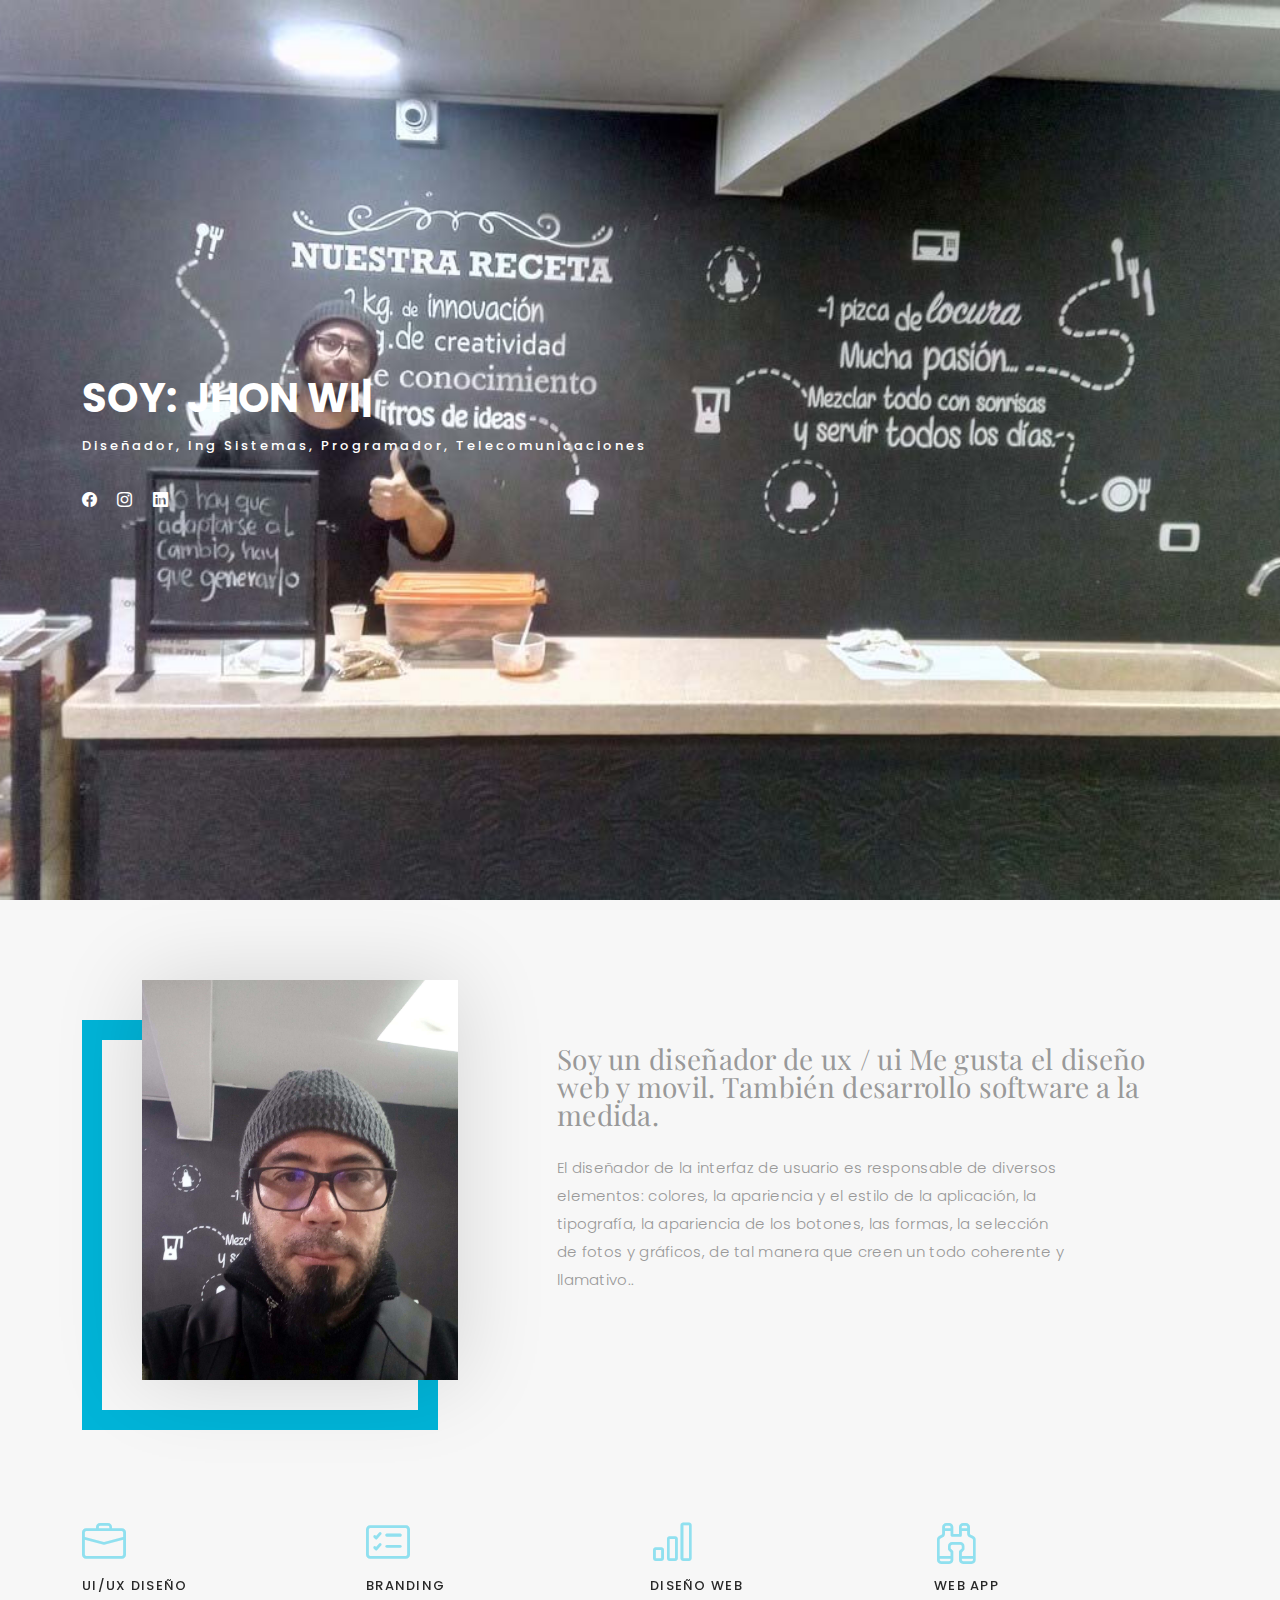
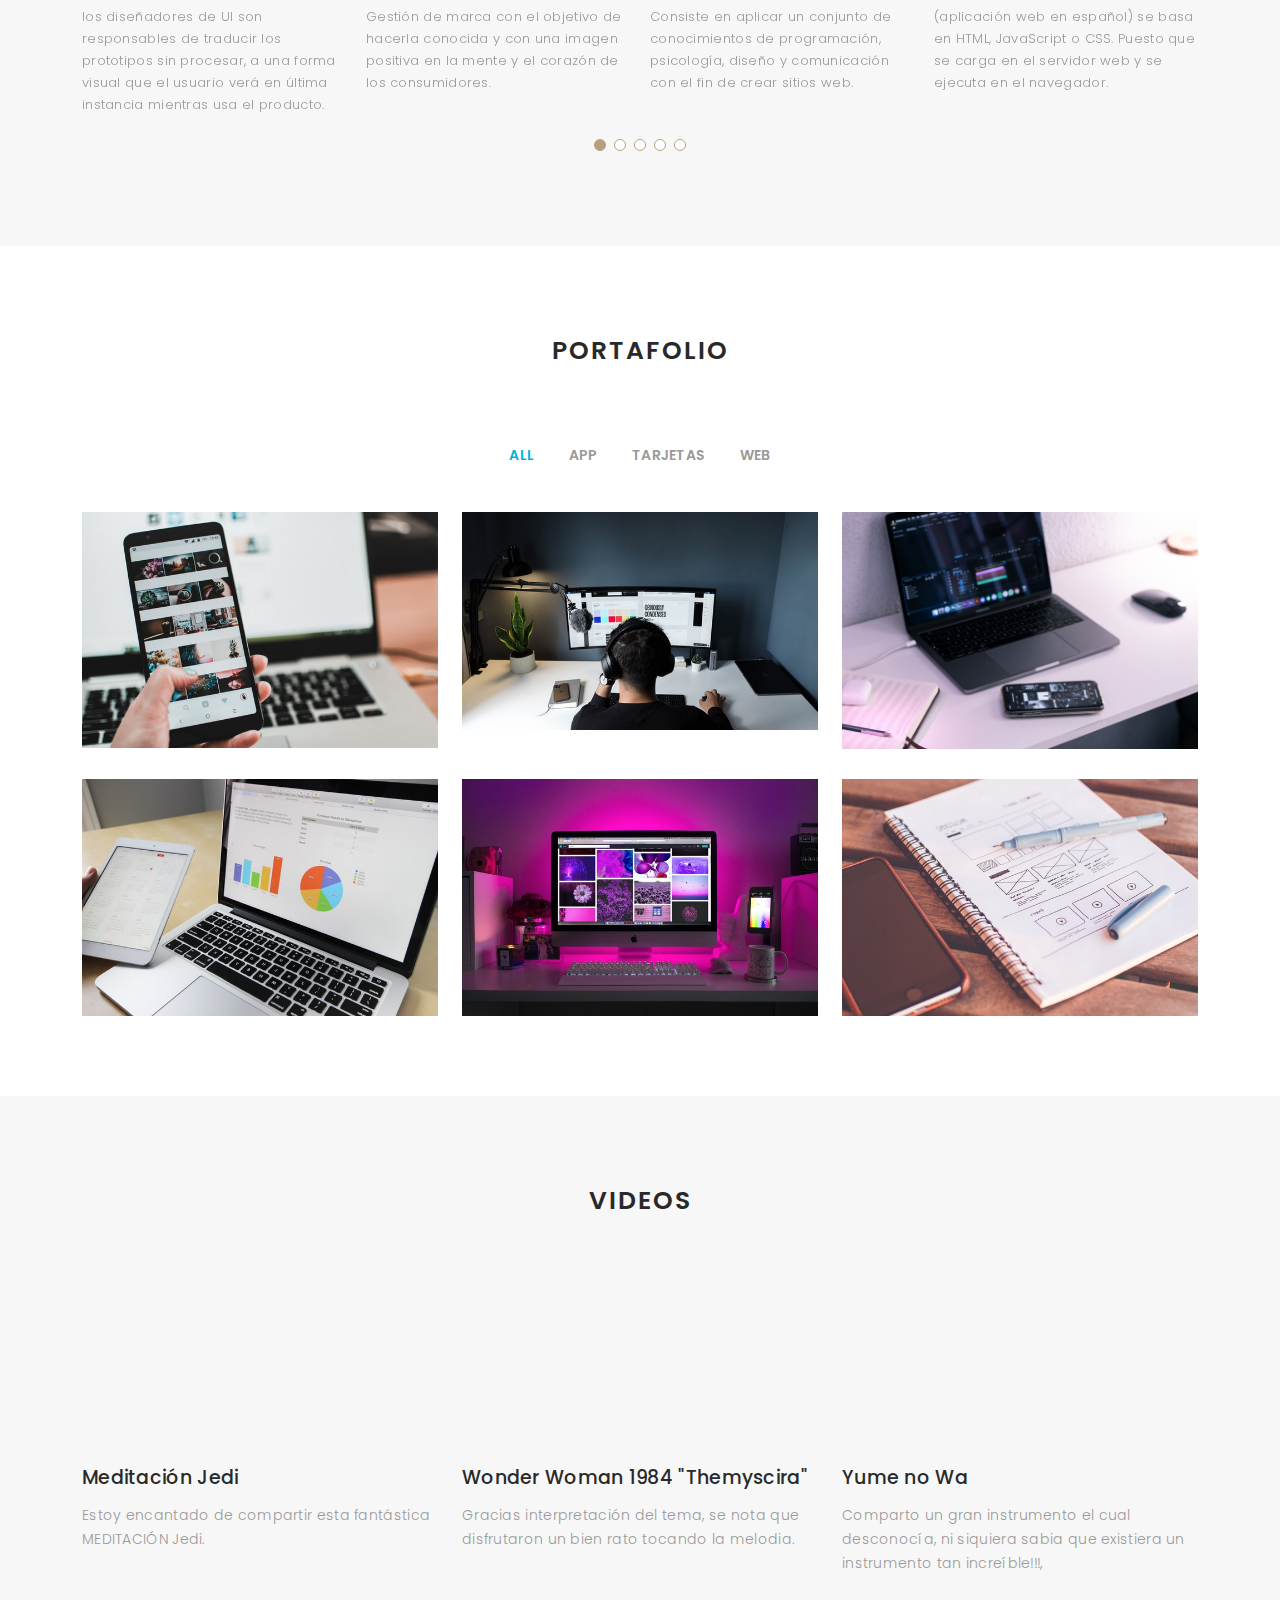
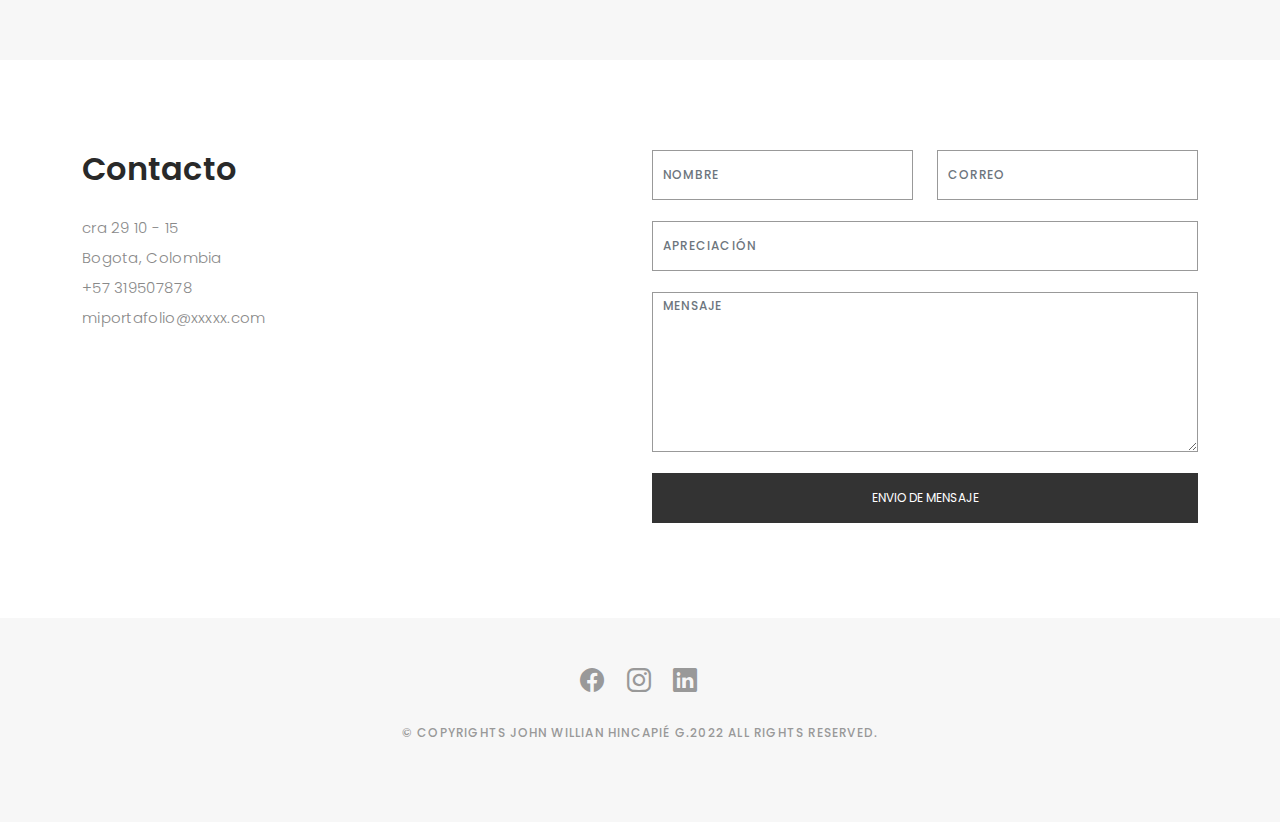
==== index.html @ 00762b1f "adjuntando entrega del dia de hoy" ====
<!DOCTYPE html>
<html lang="en">

<head>
  <meta charset="utf-8">
  <meta content="width=device-width, initial-scale=1.0" name="viewport">

  <title>Folio Jhon W. Hincapié</title>
  <meta content="" name="description">
  <meta content="" name="keywords">

  <!-- Favicons -->
  <link href="assets/img/favicon.png" rel="icon">
  <link href="assets/img/apple-touch-icon.png" rel="apple-touch-icon">

  <!-- Google Fonts -->
  <link href="https://fonts.googleapis.com/css?family=Poppins:300,300i,400,400i,500,500i,600,600i,700,700i|Playfair+Display:400,400i,500,500i,600,600i,700,700i,900,900i" rel="stylesheet">

  <!-- Vendor CSS Files -->
  <link href="assets/vendor/bootstrap/css/bootstrap.min.css" rel="stylesheet">
  <link href="assets/vendor/bootstrap-icons/bootstrap-icons.css" rel="stylesheet">
  <link href="assets/vendor/boxicons/css/boxicons.min.css" rel="stylesheet">
  <link href="assets/vendor/glightbox/css/glightbox.min.css" rel="stylesheet">
  <link href="assets/vendor/swiper/swiper-bundle.min.css" rel="stylesheet">

  <!-- Template Main CSS File -->
  <link href="assets/css/style.css" rel="stylesheet">

  
</head>

<body>

  <!-- ======= Header ======= -->
  <header id="header" class="fixed-top ">
    <div class="container d-flex align-items-center justify-content-between">

      <a href="index.html" class="logo"><img src="assets/img/logo.png" alt=""></a>
     

      <nav id="navbar" class="navbar">
        <ul>
          <li><a class="nav-link scrollto active" href="#hero">Inicio</a></li>
          <li><a class="nav-link scrollto" href="#about">Información</a></li>
          <li><a class="nav-link  scrollto" href="#portfolio">Portafolio</a></li>
          <li><a class="nav-link  scrollto" href="#journal">Videos</a></li>
               
          
          <li><a class="nav-link scrollto" href="#contact">contacto</a></li>
        </ul>
        <i class="bi bi-list mobile-nav-toggle"></i>
      </nav><!-- .navbar -->

    </div>
  </header><!-- End Header -->

  <!-- ======= Hero Section ======= -->
  <div id="hero" class="home">

    <div class="container">
      <div class="hero-content">
        <h1>Soy: <span class="typed" data-typed-items="Jhon Willian Hincapié G,"></span></h1>
        <p>Diseñador, Ing Sistemas, Programador, Telecomunicaciones</p>

        <ul class="list-unstyled list-social">
          <li><a href="#"><i class="bi bi-facebook"></i></a></li>
          <li><a href="#"><i class="bi bi-instagram"></i></a></li>
          <li><a href="#"><i class="bi bi-linkedin"></i></a></li>
        </ul>
      </div>
    </div>
  </div><!-- End Hero -->

  <main id="main">

    <!-- ======= About Section ======= -->
    <div id="about" class="paddsection">
      <div class="container">
        <div class="row justify-content-between">

          <div class="col-lg-4 ">
            <div class="div-img-bg">
              <div class="about-img">
                <img src="assets/img/me.jpg" class="img-responsive" alt="me">
              </div>
            </div>
          </div>

          <div class="col-lg-7">
            <div class="about-descr">

              <p class="p-heading">Soy un diseñador de ux / ui Me gusta el diseño web y movil. También desarrollo software a la medida. </p>
              <p class="separator">El diseñador de la interfaz de usuario es responsable de diversos elementos: colores, la apariencia y el estilo de la aplicación, la tipografía, la apariencia de los botones, las formas, la selección de fotos y gráficos, de tal manera que creen un todo coherente y llamativo..</p>

            </div>

          </div>
        </div>
      </div>
    </div><!-- End About Section -->

    <!-- ======= Servicios Section ======= -->
    <div id="services">
      <div class="container">

        <div class="services-slider swiper" data-aos="fade-up" data-aos-delay="100">
          <div class="swiper-wrapper">

            <div class="swiper-slide">
              <div class="services-block">
                <i class="bi bi-briefcase"></i>
                <span>UI/UX Diseño</span>
                <p class="separator">los diseñadores de UI son responsables de traducir los prototipos sin procesar, a una forma visual que el usuario verá en última instancia mientras usa el producto. </p>
              </div>
            </div><!-- End testimonial item -->

            <div class="swiper-slide">
              <div class="services-block">
                <i class="bi bi-card-checklist"></i>
                <span>BRANDING</span>
                <p class="separator">Gestión de marca con el objetivo de hacerla conocida y con una imagen positiva en la mente y el corazón de los consumidores. </p>
              </div>
            </div><!-- End testimonial item -->

            <div class="swiper-slide">
              <div class="services-block">
                <i class="bi bi-bar-chart"></i>
                <span>Diseño Web</span>
                <p class="separator">Consiste en aplicar un conjunto de conocimientos de programación, psicología, diseño y comunicación con el fin de crear sitios web. </p>
              </div>
            </div><!-- End testimonial item -->

            <div class="swiper-slide">
              <div class="services-block">
                <i class="bi bi-binoculars"></i>
                <span>Web App</span>
                <p class="separator">(aplicación web en español) se basa en HTML, JavaScript o CSS. Puesto que se carga en el servidor web y se ejecuta en el navegador. </p>
              </div>
            </div><!-- End testimonial item -->

            <div class="swiper-slide">
              <div class="services-block">
                <i class="bi bi-brightness-high"></i>
                <span>Analytics</span>
                <p class="separator">Es la herramienta de monitoreo y análisis de sitios web y aplicaciones más utilizada en el mundo. </p>
              </div>
            </div><!-- End testimonial item -->

            
          </div>
          <div class="swiper-pagination"></div>
        </div>

      </div>

    </div><!-- End Services Section -->

    <!-- ======= Portafolio Sección ======= -->
    <div id="portfolio" class="paddsection">

      <div class="container">
        <div class="section-title text-center">
          <h2>Portafolio</h2>
        </div>
      </div>

      <div class="container">

        <div class="row">
          <div class="col-lg-12 d-flex justify-content-center">
            <ul id="portfolio-flters">
              <li data-filter="*" class="filter-active">All</li>
              <li data-filter=".filter-app">App</li>
              <li data-filter=".filter-card">Tarjetas</li>
              <li data-filter=".filter-web">Web</li>
            </ul>
          </div>
        </div>

        <div class="row portfolio-container">

          <div class="col-lg-4 col-md-6 portfolio-item filter-app">
            <img src="assets/img/portfolio/portfolio-1.jpg" class="img-fluid" alt="">
            <div class="portfolio-info">
              <h4>App 1</h4>
              <p>App</p>
              <a href="assets/img/portfolio/portfolio-1.jpg" data-gallery="portfolioGallery" class="portfolio-lightbox preview-link" title="App 1"><i class="bx bx-plus"></i></a>
              <a href="portfolio-details.html" class="details-link" title="More Details"><i class="bx bx-link"></i></a>
            </div>
          </div>

          <div class="col-lg-4 col-md-6 portfolio-item filter-web">
            <img src="assets/img/portfolio/portfolio-2.jpg" class="img-fluid" alt="">
            <div class="portfolio-info">
              <h4>Web 3</h4>
              <p>Web</p>
              <a href="assets/img/portfolio/portfolio-2.jpg" data-gallery="portfolioGallery" class="portfolio-lightbox preview-link" title="Web 3"><i class="bx bx-plus"></i></a>
              <a href="portfolio-details.html" class="details-link" title="More Details"><i class="bx bx-link"></i></a>
            </div>
          </div>

          <div class="col-lg-4 col-md-6 portfolio-item filter-app">
            <img src="assets/img/portfolio/portfolio-3.jpg" class="img-fluid" alt="">
            <div class="portfolio-info">
              <h4>App 2</h4>
              <p>App</p>
              <a href="assets/img/portfolio/portfolio-3.jpg" data-gallery="portfolioGallery" class="portfolio-lightbox preview-link" title="App 2"><i class="bx bx-plus"></i></a>
              <a href="portfolio-details.html" class="details-link" title="More Details"><i class="bx bx-link"></i></a>
            </div>
          </div>

          <div class="col-lg-4 col-md-6 portfolio-item filter-card">
            <img src="assets/img/portfolio/portfolio-4.jpg" class="img-fluid" alt="">
            <div class="portfolio-info">
              <h4>Tarjetas 2</h4>
              <p>Tarjetas</p>
              <a href="assets/img/portfolio/portfolio-4.jpg" data-gallery="portfolioGallery" class="portfolio-lightbox preview-link" title="Card 2"><i class="bx bx-plus"></i></a>
              <a href="portfolio-details.html" class="details-link" title="More Details"><i class="bx bx-link"></i></a>
            </div>
          </div>

          <div class="col-lg-4 col-md-6 portfolio-item filter-web">
            <img src="assets/img/portfolio/portfolio-5.jpg" class="img-fluid" alt="">
            <div class="portfolio-info">
              <h4>Web 2</h4>
              <p>Web</p>
              <a href="assets/img/portfolio/portfolio-5.jpg" data-gallery="portfolioGallery" class="portfolio-lightbox preview-link" title="Web 2"><i class="bx bx-plus"></i></a>
              <a href="portfolio-details.html" class="details-link" title="More Details"><i class="bx bx-link"></i></a>
            </div>
          </div>

          <div class="col-lg-4 col-md-6 portfolio-item filter-app">
            <img src="assets/img/portfolio/portfolio-6.jpg" class="img-fluid" alt="">
            <div class="portfolio-info">
              <h4>App 3</h4>
              <p>App</p>
              <a href="assets/img/portfolio/portfolio-6.jpg" data-gallery="portfolioGallery" class="portfolio-lightbox preview-link" title="App 3"><i class="bx bx-plus"></i></a>
              <a href="portfolio-details.html" class="details-link" title="More Details"><i class="bx bx-link"></i></a>
            </div>
          </div>

        </div>

      </div>

    </div><!-- End Portafolio Section -->

    <!-- ======= Video Sección ======= -->
    <div id="journal" class="text-left paddsection">

      <div class="container">
        <div class="section-title text-center">
          <h2>Videos</h2>
        </div>
      </div>

      
      <div class="container">
        <div class="journal-block">
          <div class="row">

            <div class="col-lg-4 col-md-6">
              <div class="journal-info">

                <iframe class="embed-responsive-item" src="https://www.youtube.com/embed/510opanP7fU" allowfullscreen></iframe>

               
                <div class="journal-txt">

                  <h4><a href="blog-single.html">Meditación Jedi</a></h4>
                  <p class="separator">Estoy encantado de compartir esta fantástica MEDITACIÓN Jedi. 
                  </p>

                </div>

              </div>
            </div>

            <div class="col-lg-4 col-md-6">
              <div class="journal-info">

                <iframe class="embed-responsive-item" src="https://www.youtube-nocookie.com/embed/YM2aaWYpszw" allowfullscreen></iframe>
                

                <div class="journal-txt">

                  <h4><a href="blog-single.html">Wonder Woman 1984 "Themyscira"</a></h4>
                  <p class="separator">Gracias interpretación del tema,  se nota que disfrutaron un bien rato tocando la melodia. 
                  </p>

                </div>

              </div>
            </div>

            <div class="col-lg-4 col-md-6">
              <div class="journal-info">

                <iframe class="embed-responsive-item" src="https://www.youtube-nocookie.com/embed/uqmjVHBj-vQ" allowfullscreen></iframe>

                <div class="journal-txt">

                  <h4><a href="blog-single.html">Yume no Wa</a></h4>
                  <p class="separator">Comparto un gran instrumento el cual desconocía, ni siquiera sabia que existiera un instrumento tan increíble!!!,
                  </p>

                </div>

              </div>
            </div>

          </div>
        </div>
      </div>

    </div><!-- End Videos Sección -->

    <!-- ======= Contacto Secciónn ======= -->
    <div id="contact" class="paddsection">
      <div class="container">
        <div class="contact-block1">
          <div class="row">

            <div class="col-lg-6">
              <div class="contact-contact">

                <h2 class="mb-30">Contacto</h2>

                <ul class="contact-details">
                  <li><span>cra 29 10 - 15</span></li>
                  <li><span>Bogota, Colombia</span></li>
                  <li><span>+57 319507878</span></li>
                  <li><span>miportafolio@xxxxx.com</span></li>
                </ul>

              </div>
            </div>

            <div class="col-lg-6">
              <form action="forms/contact.php" method="post" role="form" class="php-email-form">
                <div class="row gy-3">

                  <div class="col-lg-6">
                    <div class="form-group contact-block1">
                      <input type="text" name="name" class="form-control" id="name" placeholder="Nombre" required>
                    </div>
                  </div>

                  <div class="col-lg-6">
                    <div class="form-group">
                      <input type="email" class="form-control" name="email" id="email" placeholder="Correo" required>
                    </div>
                  </div>

                  <div class="col-lg-12">
                    <div class="form-group">
                      <input type="text" class="form-control" name="subject" id="subject" placeholder="Apreciación" required>
                    </div>
                  </div>

                  <div class="col-lg-12">
                    <div class="form-group">
                      <textarea class="form-control" name="message" placeholder="Mensaje" required></textarea>
                    </div>
                  </div>

                  <div class="col-lg-12">
                    <div class="loading">Cargando</div>
                    <div class="error-message"></div>
                    <div class="sent-message">Gracias por enviar su mensaje!</div>
                  </div>

                  <div class="mt-0">
                    <input type="submit" class="btn btn-defeault btn-send" value="Envio de mensaje">
                  </div>

                </div>
              </form>
            </div>
          </div>
        </div>
      </div>
    </div><!-- End Contacto Section -->

  </main><!-- End #main -->

  <!-- ======= Footer ======= -->
  <div id="footer" class="text-center">
    <div class="container">
      <div class="socials-media text-center">

        <ul class="list-unstyled">
          <li><a href="#"><i class="bi bi-facebook"></i></a></li>
          <li><a href="#"><i class="bi bi-instagram"></i></a></li>
          <li><a href="#"><i class="bi bi-linkedin"></i></a></li>
        </ul>

      </div>

      <p>&copy; Copyrights John Willian Hincapié G.2022 All rights reserved.</p>

      
        
      </div>

    </div>
  </div><!-- End Footer -->

  <a href="#" class="back-to-top d-flex align-items-center justify-content-center"><i class="bi bi-arrow-up-short"></i></a>

  <!-- Vendor JS Files -->
  <script src="assets/vendor/bootstrap/js/bootstrap.bundle.min.js"></script>
  <script src="assets/vendor/glightbox/js/glightbox.min.js"></script>
  <script src="assets/vendor/isotope-layout/isotope.pkgd.min.js"></script>
  <script src="assets/vendor/swiper/swiper-bundle.min.js"></script>
  <script src="assets/vendor/typed.js/typed.min.js"></script>
  <script src="assets/vendor/php-email-form/validate.js"></script>

  <!-- Template Main JS File -->
  <script src="assets/js/main.js"></script>

</body>

</html>
---- assets/css/style.css ----
/**
* Template Name: Folio - v4.7.0
* Template URL: https://bootstrapmade.com/folio-bootstrap-portfolio-template/
* Author: BootstrapMade.com
* License: https://bootstrapmade.com/license/
*/

/*--------------------------------------------------------------
# General
--------------------------------------------------------------*/
body {
  background: #ffffff;
  color: #898989;
  font-family: "Poppins", helvetica;
  font-size: 15px;
  font-weight: 300;
  line-height: 20px;
  letter-spacing: 0.02em;
  overflow-x: hidden;
  margin: 0 auto;
  padding: 0;
  box-sizing: border-box;
}

h1, h2, h3, h4, h5, h6 {
  margin: 0;
}

h2 {
  color: #292929;
  font-weight: 600;
}

h4 {
  color: #292929;
  font-size: 14px;
  font-weight: 600;
}

a {
  color: #292929;
  text-decoration: none !important;
  transition: all 0.5s ease-in-out 0s;
}

a:hover {
  transition: all 0.5s ease-in-out 0s;
}

p {
  margin: 25px 0;
  padding: 0;
  font-size: 15px;
  color: #999999;
  line-height: 28px;
}

::-moz-selection {
  background: #b8a07e;
  color: #fff;
}

::selection {
  background: #b8a07e;
  color: #fff;
}

.btn {
  background: #333;
  border: medium none;
  border-radius: 0;
  color: #fff;
  font-size: 12px;
  height: 50px;
  line-height: 50px;
  padding: 0 30px;
  text-transform: uppercase;
}

.btn:hover, .btn:focus {
  color: #fff;
}

.padDiv {
  padding: 30px 20px;
}

.section-title {
  margin-bottom: 70px;
}

.section-title h2 {
  font-size: 25px;
  letter-spacing: 2px;
  text-transform: uppercase;
}

.form-control {
  background-color: transparent;
  border: 1px solid #999;
  border-radius: 0;
  color: #999999;
  font-size: 12px;
  font-weight: 500;
  height: 50px;
  letter-spacing: 0.1em;
  padding-left: 10px;
  margin: 0 0 25px 0;
  line-height: 14px;
  text-transform: uppercase;
}

.form-control:focus {
  box-shadow: none;
  outline: 0 none;
}

.paddsection {
  padding-top: 90px;
  padding-bottom: 90px;
}

.paddsections {
  padding-top: 90px;
  padding-bottom: 90px !important;
}

.hvr-shutter-in-horizontal::before {
  background: #333;
}

.hvr-shutter-in-horizontal:hover {
  background: #b8a07e;
}

.mb-30 {
  margin-bottom: 30px;
}

.main-content {
  padding-top: 140px;
}

/*--------------------------------------------------------------
# Back to top button
--------------------------------------------------------------*/
.back-to-top {
  position: fixed;
  visibility: hidden;
  opacity: 0;
  right: 15px;
  bottom: 15px;
  z-index: 996;
  background: #b8a07e;
  width: 40px;
  height: 40px;
  border-radius: 4px;
  transition: all 0.4s;
}
.back-to-top i {
  font-size: 28px;
  color: #fff;
  line-height: 0;
}
.back-to-top:hover {
  background: #c6b398;
  color: #fff;
}
.back-to-top.active {
  visibility: visible;
  opacity: 1;
}

/*--------------------------------------------------------------
# Header
--------------------------------------------------------------*/
#header {
  transition: all 0.5s;
  z-index: 997;
  padding: 15px 0;
  background-color: #fff;
  top: -100%;
  box-shadow: 0px 2px 25px rgba(0, 0, 0, 0.08);
}
#header.header-scrolled, #header.header-inner-pages {
  top: 0;
}
#header .logo {
  font-size: 30px;
  margin: 0;
  padding: 0;
  line-height: 1;
  font-weight: 600;
  letter-spacing: 1px;
  font-family: "Playfair Display", sans-serif;
  font-style: italic;
}
#header .logo a {
  color: #898989;
}
#header .logo img {
  max-height: 40px;
}
@media (max-width: 992px) {
  #header {
    border: 0;
  }
}

/*--------------------------------------------------------------
# Navigation Menu
--------------------------------------------------------------*/
/**
* Desktop Navigation 
*/
.navbar {
  padding: 0;
}
.navbar ul {
  margin: 0;
  padding: 0;
  display: flex;
  list-style: none;
  align-items: center;
}
.navbar li {
  position: relative;
}
.navbar a, .navbar a:focus {
  display: flex;
  align-items: center;
  justify-content: space-between;
  padding: 10px 0 10px 30px;
  font-family: "Poppins", sans-serif;
  font-size: 18px;
  font-weight: 500;
  color: #00B4D8;/*#7e7d7d;*/
  white-space: nowrap;
  transition: 0.3s;
}
.navbar a i, .navbar a:focus i {
  font-size: 12px;
  line-height: 0;
  margin-left: 5px;
}
.navbar a:hover, .navbar .active, .navbar .active:focus, .navbar li:hover > a {
  color: #b8a07e;
}
.navbar .dropdown ul {
  display: block;
  position: absolute;
  left: 30px;
  top: calc(100% + 30px);
  margin: 0;
  padding: 10px 0;
  z-index: 99;
  opacity: 0;
  visibility: hidden;
  background: #fff;
  box-shadow: 0px 0px 30px rgba(127, 137, 161, 0.25);
  transition: 0.3s;
}
.navbar .dropdown ul li {
  min-width: 200px;
}
.navbar .dropdown ul a {
  padding: 10px 20px;
  font-weight: 400;
}
.navbar .dropdown ul a i {
  font-size: 12px;
}
.navbar .dropdown ul a:hover, .navbar .dropdown ul .active:hover, .navbar .dropdown ul li:hover > a {
  color: #b8a07e;
}
.navbar .dropdown:hover > ul {
  opacity: 1;
  top: 100%;
  visibility: visible;
}
.navbar .dropdown .dropdown ul {
  top: 0;
  left: calc(100% - 30px);
  visibility: hidden;
}
.navbar .dropdown .dropdown:hover > ul {
  opacity: 1;
  top: 0;
  left: 100%;
  visibility: visible;
}
@media (max-width: 1366px) {
  .navbar .dropdown .dropdown ul {
    left: -90%;
  }
  .navbar .dropdown .dropdown:hover > ul {
    left: -100%;
  }
}

/**
* Mobile Navigation 
*/
.mobile-nav-toggle {
  color: #4b4a4a;
  font-size: 28px;
  cursor: pointer;
  display: none;
  line-height: 0;
  transition: 0.5s;
}
.mobile-nav-toggle.bi-x {
  color: #fff;
}

@media (max-width: 991px) {
  .mobile-nav-toggle {
    display: block;
  }

  .navbar ul {
    display: none;
  }
}
.navbar-mobile {
  position: fixed;
  overflow: hidden;
  top: 0;
  right: 0;
  left: 0;
  bottom: 0;
  background: rgba(49, 49, 49, 0.9);
  transition: 0.3s;
}
.navbar-mobile .mobile-nav-toggle {
  position: absolute;
  top: 15px;
  right: 15px;
}
.navbar-mobile ul {
  display: block;
  position: absolute;
  top: 55px;
  right: 15px;
  bottom: 15px;
  left: 15px;
  padding: 10px 0;
  border-radius: 10px;
  background-color: #fff;
  overflow-y: auto;
  transition: 0.3s;
}
.navbar-mobile a, .navbar-mobile a:focus {
  padding: 10px 20px;
  font-size: 15px;
  color: #4b4a4a;
}
.navbar-mobile a:hover, .navbar-mobile .active, .navbar-mobile li:hover > a {
  color: #b8a07e;
}
.navbar-mobile .getstarted, .navbar-mobile .getstarted:focus {
  margin: 15px;
}
.navbar-mobile .dropdown ul {
  position: static;
  display: none;
  margin: 10px 20px;
  padding: 10px 0;
  z-index: 99;
  opacity: 1;
  visibility: visible;
  background: #fff;
  box-shadow: 0px 0px 30px rgba(127, 137, 161, 0.25);
}
.navbar-mobile .dropdown ul li {
  min-width: 200px;
}
.navbar-mobile .dropdown ul a {
  padding: 10px 20px;
}
.navbar-mobile .dropdown ul a i {
  font-size: 12px;
}
.navbar-mobile .dropdown ul a:hover, .navbar-mobile .dropdown ul .active:hover, .navbar-mobile .dropdown ul li:hover > a {
  color: #CAF0F8;/*#b8a07e;*/
}
.navbar-mobile .dropdown > .dropdown-active {
  display: block;
}

/*--------------------------------------------------------------
# Hero
--------------------------------------------------------------*/
#hero {
  background: url("../img/home-bg.jpg") repeat scroll center center/cover;
  height: 100vh;
  width: 100%;
}

#hero .hero-content {
  height: 100vh;
  text-align: left;
  width: 100%;
  display: flex;
  justify-content: center;
  flex-direction: column;
}

.hero-content h1 {
  font-size: 40px;
  font-weight: 700;
  margin-bottom: 10px;
  text-transform: uppercase;
  color: #fff;
}

.hero-content p {
  font-size: 13px;
  letter-spacing: 3px;
  margin-top: 0;
  margin-bottom: 30px;
  text-transform: capitalize;
  color: #fff;
  font-weight: 500;
}

.hero-content .list-social li {
  float: left;
  margin-right: 20px;
}

.hero-content .list-social li i {
  color: #fff;
  font-size: 15px;
}

/*--------------------------------------------------------------
# Breadcrumbs
--------------------------------------------------------------*/
.breadcrumbs {
  padding: 120px 0 0 0;
  background-color: white;
  min-height: 40px;
}
@media (max-width: 992px) {
  .breadcrumbs {
    padding-top: 100px;
  }
}
.breadcrumbs h2 {
  font-size: 24px;
  font-weight: 300;
  margin: 0;
}
@media (max-width: 992px) {
  .breadcrumbs h2 {
    margin: 0 0 10px 0;
  }
}
.breadcrumbs ol {
  display: flex;
  flex-wrap: wrap;
  list-style: none;
  padding: 0;
  margin: 0;
  font-size: 14px;
}
.breadcrumbs ol li + li {
  padding-left: 10px;
}
.breadcrumbs ol li + li::before {
  display: inline-block;
  padding-right: 10px;
  color: #6c757d;
  content: "/";
}
@media (max-width: 768px) {
  .breadcrumbs .d-flex {
    display: block !important;
  }
  .breadcrumbs ol {
    display: block;
  }
  .breadcrumbs ol li {
    display: inline-block;
  }
}

/*-----------------------------------------------------------------------------------*/
/*  About
/*-----------------------------------------------------------------------------------*/
#about {
  width: 100%;
  height: auto;
  background: #f7f7f7;
  padding-top: 120px;
}

#about .div-img-bg {
  padding-bottom: 30px;
  border: 20px solid #00B4D8; /*#b8a07e;*/
}

#about .div-img-bg .about-img img {
  width: 100%;
  box-shadow: 0px 0px 85px 0px rgba(0, 0, 0, 0.14);
  margin-top: -60px;
  margin-left: 40px;
  height: 400px;
  -o-object-fit: cover;
  object-fit: cover;
}

#about .about-descr .p-heading {
  font-family: "Playfair Display", serif;
  font-size: 28px;
  text-align: left;
}

#about .about-descr .separator {
  max-width: 80%;
  margin-bottom: 0;
  text-align: left;
}

/*--------------------------------------------------------------
# Services
--------------------------------------------------------------*/
#services {
  background: #f7f7f7;
  position: relative;
  padding-bottom: 80px;
}

.services-block span {
  margin: 10px 0;
  position: relative;
  font-size: 13px;
  color: #292929;
  letter-spacing: 0.1em;
  font-weight: 500;
  text-transform: uppercase;
  display: block;
}

.services-block .separator {
  margin: 0;
  font-size: 13px;
  line-height: 22px;
}

.services-block i {
  font-size: 44px;
  color: #90E0EF;/*#b8a07e;*/
  line-height: 44px;
}

.services-slider .swiper-pagination {
  margin-top: 30px;
  position: relative;
}
.services-slider .swiper-pagination .swiper-pagination-bullet {
  width: 12px;
  height: 12px;
  background-color: #fff;
  opacity: 1;
  border: 1px solid #b8a07e;
}
.services-slider .swiper-pagination .swiper-pagination-bullet-active {
  background-color: #b8a07e;
}

/*--------------------------------------------------------------
# Portfolio
--------------------------------------------------------------*/
#portfolio {
  position: relative;
  padding-bottom: 50px;
}
#portfolio #portfolio-flters {
  padding: 0;
  margin: 0 auto 35px auto;
  list-style: none;
  text-align: center;
  border-radius: 50px;
  padding: 2px 15px;
}
#portfolio #portfolio-flters li {
  cursor: pointer;
  display: inline-block;
  padding: 10px 15px 8px 15px;
  font-size: 14px;
  font-weight: 600;
  line-height: 1;
  text-transform: uppercase;
  color: #999999;
  margin-bottom: 5px;
  transition: all 0.3s ease-in-out;
}
#portfolio #portfolio-flters li:hover, #portfolio #portfolio-flters li.filter-active {
  color: #00B4D8;/*#b8a07e;*/
}
#portfolio #portfolio-flters li:last-child {
  margin-right: 0;
}
#portfolio .portfolio-item {
  margin-bottom: 30px;
}
#portfolio .portfolio-item .portfolio-info {
  opacity: 0;
  position: absolute;
  left: 30px;
  right: 30px;
  bottom: 0;
  z-index: 3;
  transition: all ease-in-out 0.3s;
  background: rgba(255, 255, 255, 0.9);
  padding: 15px;
}
#portfolio .portfolio-item .portfolio-info h4 {
  font-size: 18px;
  color: #666;
  font-weight: 600;
  margin-bottom: 10px;
}
#portfolio .portfolio-item .portfolio-info p {
  color: #999;
  font-size: 14px;
  margin: 0;
  padding: 0;
}
#portfolio .portfolio-item .portfolio-info .preview-link, #portfolio .portfolio-item .portfolio-info .details-link {
  position: absolute;
  right: 40px;
  font-size: 24px;
  top: calc(50% - 18px);
  color: #b8a07e;
}
#portfolio .portfolio-item .portfolio-info .preview-link:hover, #portfolio .portfolio-item .portfolio-info .details-link:hover {
  color: #cab89f;
}
#portfolio .portfolio-item .portfolio-info .details-link {
  right: 10px;
}
#portfolio .portfolio-item:hover .portfolio-info {
  opacity: 1;
  bottom: 20px;
}

/*--------------------------------------------------------------
# Portfolio Details
--------------------------------------------------------------*/
.portfolio-details {
  padding-top: 40px;
}
.portfolio-details .portfolio-details-slider img {
  width: 100%;
}
.portfolio-details .portfolio-details-slider .swiper-pagination {
  margin-top: 20px;
  position: relative;
}
.portfolio-details .portfolio-details-slider .swiper-pagination .swiper-pagination-bullet {
  width: 12px;
  height: 12px;
  background-color: #fff;
  opacity: 1;
  border: 1px solid #b8a07e;
}
.portfolio-details .portfolio-details-slider .swiper-pagination .swiper-pagination-bullet-active {
  background-color: #b8a07e;
}
.portfolio-details .portfolio-info {
  padding: 30px;
  box-shadow: 0px 0 30px rgba(75, 74, 74, 0.08);
}
.portfolio-details .portfolio-info h3 {
  font-size: 22px;
  font-weight: 700;
  margin-bottom: 20px;
  padding-bottom: 20px;
  border-bottom: 1px solid #eee;
}
.portfolio-details .portfolio-info ul {
  list-style: none;
  padding: 0;
  font-size: 15px;
}
.portfolio-details .portfolio-info ul li + li {
  margin-top: 10px;
}
.portfolio-details .portfolio-description {
  padding-top: 30px;
}
.portfolio-details .portfolio-description h2 {
  font-size: 26px;
  font-weight: 700;
  margin-bottom: 20px;
}
.portfolio-details .portfolio-description p {
  padding: 0;
}

/*--------------------------------------------------------------
# Journal
--------------------------------------------------------------*/
#journal, #journal-blog {
  height: auto;
  width: 100%;
  background: #f7f7f7;
  padding-bottom: 60px;
  position: relative;
}

#journal-blog {
  background: #fff;
  padding-bottom: 30px;
}

#journal .journal-block {
  display: inline-block;
  height: auto;
  width: 100%;
}

#journal .journal-block .journal-info {
  position: relative;
}

.journal-block .journal-info img {
  max-width: 100%;
}

.journal-block .journal-info .journal-txt {
  padding: 25px 0px;
  position: relative;
}

.journal-block .journal-info .journal-txt h4 a {
  display: block;
  font-size: 19px;
  line-height: 24px;
  margin: 0 0 13px 0;
  font-weight: 500;
  color: #292929;
  transition: all 0.5s ease-in-out 0s;
}

.journal-block .journal-info .journal-txt h4 a:hover {
  color: #b8a07e;
  transition: all 0.5s ease-in-out 0s;
}

.journal-block .journal-info .journal-txt p {
  margin: 0;
  font-size: 14px;
  line-height: 24px;
}

/*--------------------------------------------------------------
# Journal
--------------------------------------------------------------*/
#contact {
  height: auto;
  width: 100%;
}

.contact-details {
  list-style: none;
  margin: 0;
  padding: 0;
}

.contact-details li {
  padding-bottom: 10px;
}

#contact input, #contact textarea {
  width: 100%;
  margin-bottom: 5px;
}

#contact textarea {
  min-height: 160px;
}

.php-email-form .error-message {
  display: none;
  color: #fff;
  background: #ed3c0d;
  text-align: left;
  padding: 15px;
  margin-bottom: 15px;
  font-weight: 600;
}
.php-email-form .error-message br + br {
  margin-top: 25px;
}
.php-email-form .sent-message {
  display: none;
  color: #fff;
  background: #18d26e;
  text-align: center;
  padding: 15px;
  font-weight: 600;
  margin-bottom: 15px;
}
.php-email-form .loading {
  display: none;
  background: #fff;
  text-align: center;
  padding: 15px;
  margin-bottom: 15px;
}
.php-email-form .loading:before {
  content: "";
  display: inline-block;
  border-radius: 50%;
  width: 24px;
  height: 24px;
  margin: 0 10px -6px 0;
  border: 3px solid #18d26e;
  border-top-color: #eee;
  -webkit-animation: animate-loading 1s linear infinite;
  animation: animate-loading 1s linear infinite;
}

@-webkit-keyframes animate-loading {
  0% {
    transform: rotate(0deg);
  }
  100% {
    transform: rotate(360deg);
  }
}

@keyframes animate-loading {
  0% {
    transform: rotate(0deg);
  }
  100% {
    transform: rotate(360deg);
  }
}
/*--------------------------------------------------------------
# Blog
--------------------------------------------------------------*/
/*  Navbar fixd page */
.subpage-nav {
  display: block !important;
}

/*-----------------------------------------------------------------------------------*/
/*  /* Single page */
/*-----------------------------------------------------------------------------------*/
#journal-blog {
  padding-top: 140px;
}

/* main content */
.main-content {
  background: #f7f7f7;
}

.main-content .container-main {
  display: inline-block;
  width: 100%;
}

.main-content .container-main .block-main {
  margin-bottom: 30px;
  overflow: hidden;
}

.container-main .block-main .content-main {
  background: #fff none repeat scroll 0 0;
  display: inline-block;
  width: 100%;
}

.journal-txt h4 a {
  display: block;
  font-size: 19px;
  line-height: 24px;
  margin: 0 0 13px 0;
  font-weight: 500;
  color: #292929;
  transition: all 0.5s ease-in-out 0s;
}

.journal-txt h4 a:hover {
  color: #b8a07e;
  transition: all 0.5s ease-in-out 0s;
}

.post-meta ul li {
  font-size: 12px;
  font-weight: normal;
  margin-left: 8px;
  margin-right: 8px;
  text-transform: capitalize;
  display: inline-block;
  float: none;
}

.content-main .post-meta a {
  color: #a2a2a2;
  margin-left: 5px;
}

/* Commonts */
.comments {
  background: #fff;
}

.entry-comments h6 {
  margin-right: 10px;
  font-size: 13px;
  letter-spacing: 0.1em;
  font-weight: 500;
}

.entry-comments-item {
  margin-top: 40px;
  padding-bottom: 40px;
  border-bottom: 1px solid #f2f2f2;
}

.entry-comments-avatar {
  position: absolute;
  display: block;
  border-radius: 50%;
  width: 60px;
  height: 60px;
}

.entry-comments-body {
  padding-left: 86px;
}

.entry-comments-author {
  margin-right: 10px;
  font-size: 13px;
  color: #292929;
  letter-spacing: 0.1em;
  font-weight: 500;
}

.rep {
  font-size: 13px;
  color: #292929;
  letter-spacing: 0.1em;
  font-weight: 500;
  text-transform: capitalize;
}

.entry-comments span a {
  font-size: 13px;
  color: #999;
}

.entry-comments-reply {
  padding-left: 10%;
}

/* Commonts form */
.cmt {
  background: #fff;
}

blockquote {
  padding: 40px;
  background-color: #f2f2f2;
  margin: 30px 0;
  border: none;
  border-left: 4px solid #b8a07e;
}

/*--------------------------------------------------------------
# Footer
--------------------------------------------------------------*/
#footer {
  background: #f7f7f7;
  padding-top: 50px;
  padding-bottom: 50px;
}

#footer .socials-media {
  width: 100%;
}

#footer .socials-media ul {
  display: inline-block;
  float: none;
  margin: 0 0 20px 0;
}

#footer .socials-media ul li {
  float: left;
  margin-left: 10px;
  margin-right: 10px;
}

#footer .socials-media ul li a {
  font-size: 24px;
  color: #999;
  letter-spacing: 0.1em;
  font-weight: 500;
  background: transparent;
  text-transform: uppercase;
  transition: all 0.5s ease-in-out 0s;
}

#footer .socials-media ul li a:hover {
  color: #b8a07e;
  transition: all 0.5s ease-in-out 0s;
}

#footer p {
  font-size: 12px;
  letter-spacing: 0.1em;
  font-weight: 500;
  margin-top: 0;
  text-transform: uppercase;
}

.credits {
  font-size: 13px;
}

/** Width between 1200x to 0
 *  ~~~~~~~~~~~~~~~~~~~~~~~~~~~~~~~~~~~~
 */
/** Width between 992px to 1199px
 *  ~~~~~~~~~~~~~~~~~~~~~~~~~~~~~~~~~~~~
 */
/** Width between 768px to 991px
 *  ~~~~~~~~~~~~~~~~~~~~~~~~~~~~~~~~~~~~
 */
@media (min-width: 768px) and (max-width: 991px) {
  /* Navbar */
  nav {
    padding: 10px 15px;
  }

  .nav-menu {
    margin-top: 40px;
    display: none;
    float: none;
    width: 100%;
  }

  .nav-menu li {
    float: none;
    width: 100%;
    text-align: center;
    border-top: 1px solid #f7f7f7;
    line-height: 45px;
    margin-left: 0;
    padding-top: 10px;
    padding-bottom: 10px;
  }

  .responsive {
    float: right;
    padding-top: 15px;
    display: block;
  }

  /* About */
  .head-info .header-content .cmaster h1 {
    font-size: 32px;
  }

  #about .div-img-bg {
    padding: 0;
  }

  #about .div-img-bg .about-img img {
    margin-top: 0%;
    margin-left: calc(0% - 0px);
  }

  #about .about-descr .p-heading {
    font-size: 20px;
  }

  #about .about-descr .separator {
    max-width: 100%;
    margin-bottom: 0;
  }

  /* portafolio */
  #portfolio .portfolio-list .nav li {
    float: none;
    margin: 20px;
    display: inline-block;
  }

  /* journal */
  #journal .journal-block .journal-info {
    margin-bottom: 30px;
  }

  /* Contact */
  .contact-contact {
    margin-bottom: 30px;
  }

  /* Footer */
  #footer .socials-media ul li {
    margin-right: 0;
    margin-left: 0;
    float: none;
    display: inline-block;
  }
}
/** Width between 767px to 0
 *  ~~~~~~~~~~~~~~~~~~~~~~~~~~~~~~~~~~~~
 */
@media (max-width: 767px) {
  /* Navbar */
  nav {
    padding: 20px 15px;
  }

  .nav-menu {
    margin-top: 40px;
    display: none;
    float: none;
    width: 100%;
  }

  .nav-menu li {
    float: none;
    width: 100%;
    text-align: center;
    border-top: 1px solid #f7f7f7;
    line-height: 45px;
    margin-left: 0;
    padding-top: 10px;
    padding-bottom: 10px;
  }

  .responsive {
    float: right;
    padding-top: 15px;
    display: block;
  }

  /* About */
  .head-info .header-content h1 {
    font-size: 32px;
  }

  #about .div-img-bg {
    padding: 0;
  }

  #about .div-img-bg .about-img img {
    margin-top: 0%;
    margin-left: calc(0% - 0px);
  }

  #about .about-descr .p-heading {
    font-size: 20px;
  }

  #about .about-descr .separator {
    max-width: 100%;
    margin-bottom: 0;
  }

  /* portafolio */
  #portfolio .portfolio-list .nav li {
    float: none;
    margin: 20px;
    display: inline-block;
  }

  /* Videos */
  #journal .journal-block .journal-info {
    margin-bottom: 30px;
  }

  /* Contacto */
  .contact-contact {
    margin-bottom: 30px;
  }

  /* Footer */
  #footer .socials-media ul li {
    margin-right: 0;
    margin-left: 0;
    float: none;
    display: inline-block;
  }
}
/** Width between 600px to 0
 *  ~~~~~~~~~~~~~~~~~~~~~~~~~~~~~~~~~~~~
 */
@media (max-width: 600px) {
  /* Navbar */
  nav {
    padding: 20px 15px;
  }

  .nav-menu {
    margin-top: 40px;
    display: none;
    float: none;
    width: 100%;
  }

  .nav-menu li {
    float: none;
    width: 100%;
    text-align: center;
    border-top: 1px solid #f7f7f7;
    line-height: 45px;
    margin-left: 0;
    padding-top: 10px;
    padding-bottom: 10px;
  }

  .responsive {
    float: right;
    padding-top: 15px;
    display: block;
  }

  /* About */
  .head-info .header-content h1 {
    font-size: 32px;
  }

  #about .div-img-bg {
    padding: 0;
  }

  #about .div-img-bg .about-img img {
    margin-top: 0%;
    margin-left: calc(0% - 0px);
  }

  #about .about-descr .p-heading {
    font-size: 20px;
  }

  #about .about-descr .separator {
    max-width: 100%;
    margin-bottom: 0;
  }

  /* portafolio */
  #portfolio .portfolio-list .nav li {
    float: none;
    margin: 10px;
    display: inline-block;
  }

  /* journal */
  #journal .journal-block .journal-info {
    margin-bottom: 30px;
  }

  /* Contact */
  .contact-contact {
    margin-bottom: 30px;
  }

  /* Footer */
  #footer .socials-media ul li {
    margin-right: 0;
    margin-left: 0;
    float: none;
    display: inline-block;
  }
}
/** Width between 480px to 0
 *  ~~~~~~~~~~~~~~~~~~~~~~~~~~~~~~~~~~~~
 */
@media (max-width: 480px) {
  /* Navbar */
  nav {
    padding: 20px 15px;
  }

  .nav-menu {
    margin-top: 40px;
    display: none;
    float: none;
    width: 100%;
  }

  .nav-menu li {
    float: none;
    width: 100%;
    text-align: center;
    border-top: 1px solid #f7f7f7;
    line-height: 45px;
    margin-left: 0;
    padding-top: 10px;
    padding-bottom: 10px;
  }

  .responsive {
    float: right;
    padding-top: 15px;
    display: block;
  }

  /* About */
  .head-info .header-content h1 {
    font-size: 32px;
  }

  #about .div-img-bg {
    padding: 0;
  }

  #about .div-img-bg .about-img img {
    margin-top: 0%;
    margin-left: calc(0% - 0px);
  }

  #about .about-descr .p-heading {
    font-size: 20px;
  }

  #about .about-descr .separator {
    max-width: 100%;
    margin-bottom: 0;
  }

  /* portfolio */
  #portfolio .portfolio-list .nav li {
    float: none;
    margin: 20px;
  }

  /* journal */
  #journal .journal-block .journal-info {
    margin-bottom: 30px;
  }

  /* Contact */
  .contact-contact {
    margin-bottom: 30px;
  }

  /* Footer */
  #footer .socials-media ul li {
    margin-right: 0;
    margin-left: 0;
    float: none;
    display: inline-block;
  }
}
/** Width between 320px to 0
 *  ~~~~~~~~~~~~~~~~~~~~~~~~~~~~~~~~~~~~
 */
@media (max-width: 320px) {
  /* Navbar */
  nav {
    padding: 20px 15px;
  }

  .nav-menu {
    margin-top: 40px;
    display: none;
    float: none;
    width: 100%;
  }

  .nav-menu li {
    float: none;
    width: 100%;
    text-align: center;
    border-top: 1px solid #f7f7f7;
    line-height: 45px;
    margin-left: 0;
    padding-top: 10px;
    padding-bottom: 10px;
  }

  .responsive {
    float: right;
    padding-top: 15px;
    display: block;
  }

  /* About */
  .head-info .header-content h1 {
    font-size: 32px;
  }

  #about .div-img-bg {
    padding: 0;
  }

  #about .div-img-bg .about-img img {
    margin-top: 0%;
    margin-left: calc(0% - 0px);
  }

  #about .about-descr .p-heading {
    font-size: 20px;
  }

  #about .about-descr .separator {
    max-width: 100%;
    margin-bottom: 0;
  }

  /* portfolio */
  #portfolio .portfolio-list .nav li {
    float: none;
    margin: 20px;
  }

  /* journal */
  #journal .journal-block .journal-info {
    margin-bottom: 30px;
  }

  /* Contact */
  .contact-contact {
    margin-bottom: 30px;
  }

  /* Footer */
  #footer .socials-media ul li {
    margin-right: 0;
    margin-left: 0;
    float: none;
    display: inline-block;
  }

  /* Single page */
  .entry-comments-body span {
    display: inline-block;
    margin-right: 0;
  }
}
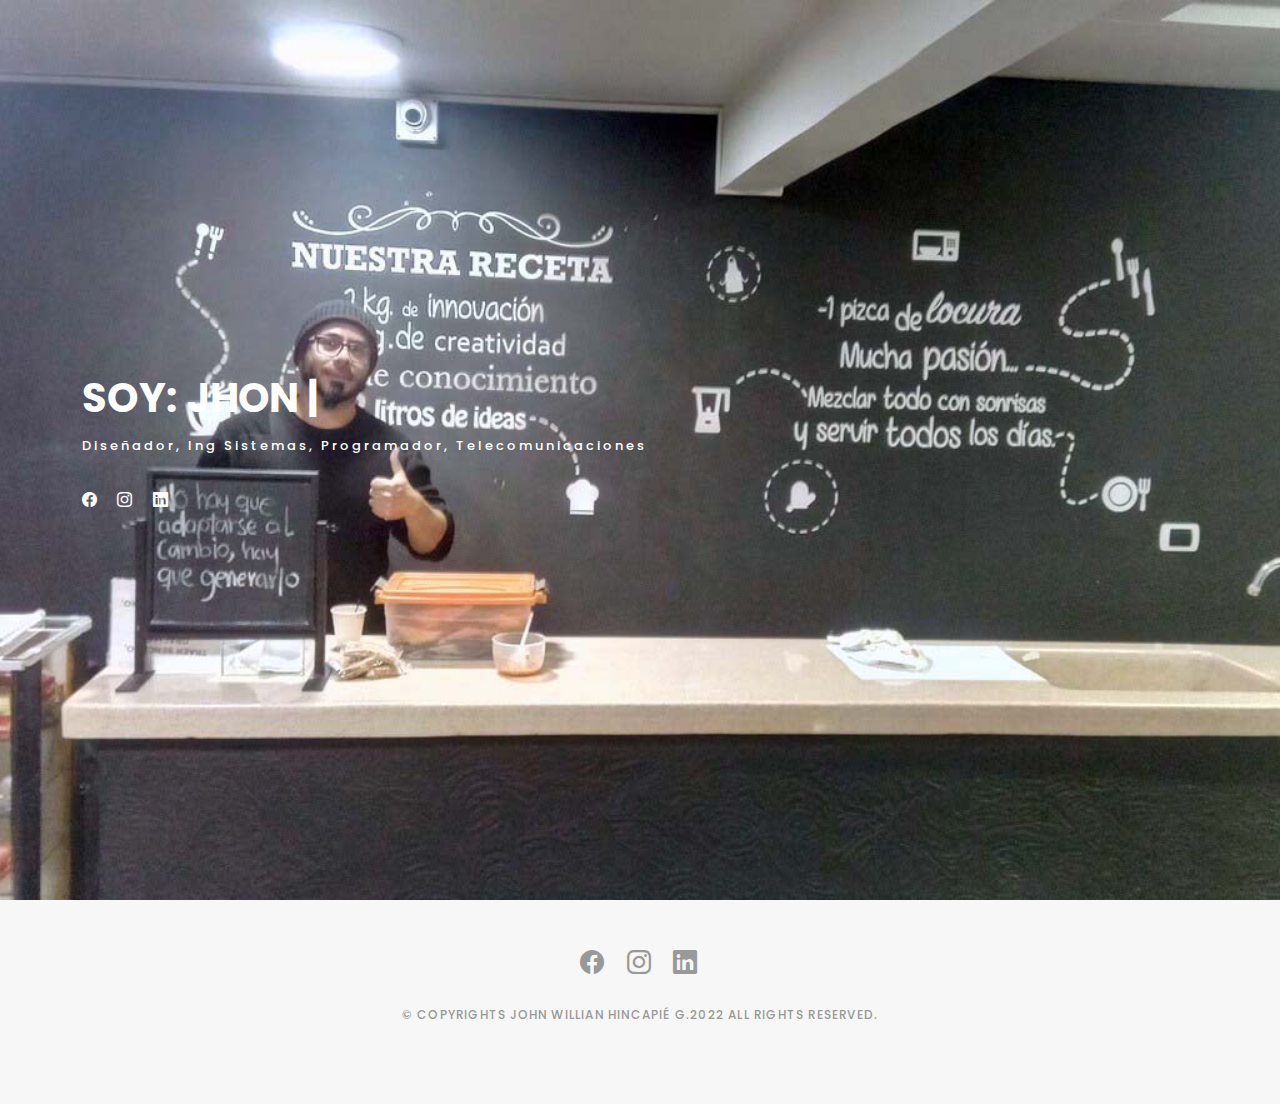
==== commit 7f164358: "actualizacion de proceso a no landing page" ====
--- a/index.html
+++ b/index.html
@@ -23,8 +23,7 @@
   <link href="assets/vendor/glightbox/css/glightbox.min.css" rel="stylesheet">
   <link href="assets/vendor/swiper/swiper-bundle.min.css" rel="stylesheet">
 
-  <!-- Template Main CSS File -->
-  <link href="assets/css/style.css" rel="stylesheet">
+   <link href="assets/css/style.css" rel="stylesheet">
 
   
 </head>
@@ -40,13 +39,13 @@
 
       <nav id="navbar" class="navbar">
         <ul>
-          <li><a class="nav-link scrollto active" href="#hero">Inicio</a></li>
-          <li><a class="nav-link scrollto" href="#about">Información</a></li>
-          <li><a class="nav-link  scrollto" href="#portfolio">Portafolio</a></li>
-          <li><a class="nav-link  scrollto" href="#journal">Videos</a></li>
+          <li><a class="nav-link scrollto active" href="in">Inicio</a></li>
+          <li><a class="nav-link scrollto" href="informacion.html">Información</a></li>
+          <li><a class="nav-link  scrollto" href="portafolio.html">Portafolio</a></li>
+          <li><a class="nav-link  scrollto" href="videos.html">Videos</a></li>
                
           
-          <li><a class="nav-link scrollto" href="#contact">contacto</a></li>
+          <li><a class="nav-link scrollto" href="contacto.html">contacto</a></li>
         </ul>
         <i class="bi bi-list mobile-nav-toggle"></i>
       </nav><!-- .navbar -->
@@ -71,317 +70,9 @@
     </div>
   </div><!-- End Hero -->
 
-  <main id="main">
+     
 
-    <!-- ======= About Section ======= -->
-    <div id="about" class="paddsection">
-      <div class="container">
-        <div class="row justify-content-between">
-
-          <div class="col-lg-4 ">
-            <div class="div-img-bg">
-              <div class="about-img">
-                <img src="assets/img/me.jpg" class="img-responsive" alt="me">
-              </div>
-            </div>
-          </div>
-
-          <div class="col-lg-7">
-            <div class="about-descr">
-
-              <p class="p-heading">Soy un diseñador de ux / ui Me gusta el diseño web y movil. También desarrollo software a la medida. </p>
-              <p class="separator">El diseñador de la interfaz de usuario es responsable de diversos elementos: colores, la apariencia y el estilo de la aplicación, la tipografía, la apariencia de los botones, las formas, la selección de fotos y gráficos, de tal manera que creen un todo coherente y llamativo..</p>
-
-            </div>
-
-          </div>
-        </div>
-      </div>
-    </div><!-- End About Section -->
-
-    <!-- ======= Servicios Section ======= -->
-    <div id="services">
-      <div class="container">
-
-        <div class="services-slider swiper" data-aos="fade-up" data-aos-delay="100">
-          <div class="swiper-wrapper">
-
-            <div class="swiper-slide">
-              <div class="services-block">
-                <i class="bi bi-briefcase"></i>
-                <span>UI/UX Diseño</span>
-                <p class="separator">los diseñadores de UI son responsables de traducir los prototipos sin procesar, a una forma visual que el usuario verá en última instancia mientras usa el producto. </p>
-              </div>
-            </div><!-- End testimonial item -->
-
-            <div class="swiper-slide">
-              <div class="services-block">
-                <i class="bi bi-card-checklist"></i>
-                <span>BRANDING</span>
-                <p class="separator">Gestión de marca con el objetivo de hacerla conocida y con una imagen positiva en la mente y el corazón de los consumidores. </p>
-              </div>
-            </div><!-- End testimonial item -->
-
-            <div class="swiper-slide">
-              <div class="services-block">
-                <i class="bi bi-bar-chart"></i>
-                <span>Diseño Web</span>
-                <p class="separator">Consiste en aplicar un conjunto de conocimientos de programación, psicología, diseño y comunicación con el fin de crear sitios web. </p>
-              </div>
-            </div><!-- End testimonial item -->
-
-            <div class="swiper-slide">
-              <div class="services-block">
-                <i class="bi bi-binoculars"></i>
-                <span>Web App</span>
-                <p class="separator">(aplicación web en español) se basa en HTML, JavaScript o CSS. Puesto que se carga en el servidor web y se ejecuta en el navegador. </p>
-              </div>
-            </div><!-- End testimonial item -->
-
-            <div class="swiper-slide">
-              <div class="services-block">
-                <i class="bi bi-brightness-high"></i>
-                <span>Analytics</span>
-                <p class="separator">Es la herramienta de monitoreo y análisis de sitios web y aplicaciones más utilizada en el mundo. </p>
-              </div>
-            </div><!-- End testimonial item -->
-
-            
-          </div>
-          <div class="swiper-pagination"></div>
-        </div>
-
-      </div>
-
-    </div><!-- End Services Section -->
-
-    <!-- ======= Portafolio Sección ======= -->
-    <div id="portfolio" class="paddsection">
-
-      <div class="container">
-        <div class="section-title text-center">
-          <h2>Portafolio</h2>
-        </div>
-      </div>
-
-      <div class="container">
-
-        <div class="row">
-          <div class="col-lg-12 d-flex justify-content-center">
-            <ul id="portfolio-flters">
-              <li data-filter="*" class="filter-active">All</li>
-              <li data-filter=".filter-app">App</li>
-              <li data-filter=".filter-card">Tarjetas</li>
-              <li data-filter=".filter-web">Web</li>
-            </ul>
-          </div>
-        </div>
-
-        <div class="row portfolio-container">
-
-          <div class="col-lg-4 col-md-6 portfolio-item filter-app">
-            <img src="assets/img/portfolio/portfolio-1.jpg" class="img-fluid" alt="">
-            <div class="portfolio-info">
-              <h4>App 1</h4>
-              <p>App</p>
-              <a href="assets/img/portfolio/portfolio-1.jpg" data-gallery="portfolioGallery" class="portfolio-lightbox preview-link" title="App 1"><i class="bx bx-plus"></i></a>
-              <a href="portfolio-details.html" class="details-link" title="More Details"><i class="bx bx-link"></i></a>
-            </div>
-          </div>
-
-          <div class="col-lg-4 col-md-6 portfolio-item filter-web">
-            <img src="assets/img/portfolio/portfolio-2.jpg" class="img-fluid" alt="">
-            <div class="portfolio-info">
-              <h4>Web 3</h4>
-              <p>Web</p>
-              <a href="assets/img/portfolio/portfolio-2.jpg" data-gallery="portfolioGallery" class="portfolio-lightbox preview-link" title="Web 3"><i class="bx bx-plus"></i></a>
-              <a href="portfolio-details.html" class="details-link" title="More Details"><i class="bx bx-link"></i></a>
-            </div>
-          </div>
-
-          <div class="col-lg-4 col-md-6 portfolio-item filter-app">
-            <img src="assets/img/portfolio/portfolio-3.jpg" class="img-fluid" alt="">
-            <div class="portfolio-info">
-              <h4>App 2</h4>
-              <p>App</p>
-              <a href="assets/img/portfolio/portfolio-3.jpg" data-gallery="portfolioGallery" class="portfolio-lightbox preview-link" title="App 2"><i class="bx bx-plus"></i></a>
-              <a href="portfolio-details.html" class="details-link" title="More Details"><i class="bx bx-link"></i></a>
-            </div>
-          </div>
-
-          <div class="col-lg-4 col-md-6 portfolio-item filter-card">
-            <img src="assets/img/portfolio/portfolio-4.jpg" class="img-fluid" alt="">
-            <div class="portfolio-info">
-              <h4>Tarjetas 2</h4>
-              <p>Tarjetas</p>
-              <a href="assets/img/portfolio/portfolio-4.jpg" data-gallery="portfolioGallery" class="portfolio-lightbox preview-link" title="Card 2"><i class="bx bx-plus"></i></a>
-              <a href="portfolio-details.html" class="details-link" title="More Details"><i class="bx bx-link"></i></a>
-            </div>
-          </div>
-
-          <div class="col-lg-4 col-md-6 portfolio-item filter-web">
-            <img src="assets/img/portfolio/portfolio-5.jpg" class="img-fluid" alt="">
-            <div class="portfolio-info">
-              <h4>Web 2</h4>
-              <p>Web</p>
-              <a href="assets/img/portfolio/portfolio-5.jpg" data-gallery="portfolioGallery" class="portfolio-lightbox preview-link" title="Web 2"><i class="bx bx-plus"></i></a>
-              <a href="portfolio-details.html" class="details-link" title="More Details"><i class="bx bx-link"></i></a>
-            </div>
-          </div>
-
-          <div class="col-lg-4 col-md-6 portfolio-item filter-app">
-            <img src="assets/img/portfolio/portfolio-6.jpg" class="img-fluid" alt="">
-            <div class="portfolio-info">
-              <h4>App 3</h4>
-              <p>App</p>
-              <a href="assets/img/portfolio/portfolio-6.jpg" data-gallery="portfolioGallery" class="portfolio-lightbox preview-link" title="App 3"><i class="bx bx-plus"></i></a>
-              <a href="portfolio-details.html" class="details-link" title="More Details"><i class="bx bx-link"></i></a>
-            </div>
-          </div>
-
-        </div>
-
-      </div>
-
-    </div><!-- End Portafolio Section -->
-
-    <!-- ======= Video Sección ======= -->
-    <div id="journal" class="text-left paddsection">
-
-      <div class="container">
-        <div class="section-title text-center">
-          <h2>Videos</h2>
-        </div>
-      </div>
-
-      
-      <div class="container">
-        <div class="journal-block">
-          <div class="row">
-
-            <div class="col-lg-4 col-md-6">
-              <div class="journal-info">
-
-                <iframe class="embed-responsive-item" src="https://www.youtube.com/embed/510opanP7fU" allowfullscreen></iframe>
-
-               
-                <div class="journal-txt">
-
-                  <h4><a href="blog-single.html">Meditación Jedi</a></h4>
-                  <p class="separator">Estoy encantado de compartir esta fantástica MEDITACIÓN Jedi. 
-                  </p>
-
-                </div>
-
-              </div>
-            </div>
-
-            <div class="col-lg-4 col-md-6">
-              <div class="journal-info">
-
-                <iframe class="embed-responsive-item" src="https://www.youtube-nocookie.com/embed/YM2aaWYpszw" allowfullscreen></iframe>
-                
-
-                <div class="journal-txt">
-
-                  <h4><a href="blog-single.html">Wonder Woman 1984 "Themyscira"</a></h4>
-                  <p class="separator">Gracias interpretación del tema,  se nota que disfrutaron un bien rato tocando la melodia. 
-                  </p>
-
-                </div>
-
-              </div>
-            </div>
-
-            <div class="col-lg-4 col-md-6">
-              <div class="journal-info">
-
-                <iframe class="embed-responsive-item" src="https://www.youtube-nocookie.com/embed/uqmjVHBj-vQ" allowfullscreen></iframe>
-
-                <div class="journal-txt">
-
-                  <h4><a href="blog-single.html">Yume no Wa</a></h4>
-                  <p class="separator">Comparto un gran instrumento el cual desconocía, ni siquiera sabia que existiera un instrumento tan increíble!!!,
-                  </p>
-
-                </div>
-
-              </div>
-            </div>
-
-          </div>
-        </div>
-      </div>
-
-    </div><!-- End Videos Sección -->
-
-    <!-- ======= Contacto Secciónn ======= -->
-    <div id="contact" class="paddsection">
-      <div class="container">
-        <div class="contact-block1">
-          <div class="row">
-
-            <div class="col-lg-6">
-              <div class="contact-contact">
-
-                <h2 class="mb-30">Contacto</h2>
-
-                <ul class="contact-details">
-                  <li><span>cra 29 10 - 15</span></li>
-                  <li><span>Bogota, Colombia</span></li>
-                  <li><span>+57 319507878</span></li>
-                  <li><span>miportafolio@xxxxx.com</span></li>
-                </ul>
-
-              </div>
-            </div>
-
-            <div class="col-lg-6">
-              <form action="forms/contact.php" method="post" role="form" class="php-email-form">
-                <div class="row gy-3">
-
-                  <div class="col-lg-6">
-                    <div class="form-group contact-block1">
-                      <input type="text" name="name" class="form-control" id="name" placeholder="Nombre" required>
-                    </div>
-                  </div>
-
-                  <div class="col-lg-6">
-                    <div class="form-group">
-                      <input type="email" class="form-control" name="email" id="email" placeholder="Correo" required>
-                    </div>
-                  </div>
-
-                  <div class="col-lg-12">
-                    <div class="form-group">
-                      <input type="text" class="form-control" name="subject" id="subject" placeholder="Apreciación" required>
-                    </div>
-                  </div>
-
-                  <div class="col-lg-12">
-                    <div class="form-group">
-                      <textarea class="form-control" name="message" placeholder="Mensaje" required></textarea>
-                    </div>
-                  </div>
-
-                  <div class="col-lg-12">
-                    <div class="loading">Cargando</div>
-                    <div class="error-message"></div>
-                    <div class="sent-message">Gracias por enviar su mensaje!</div>
-                  </div>
-
-                  <div class="mt-0">
-                    <input type="submit" class="btn btn-defeault btn-send" value="Envio de mensaje">
-                  </div>
-
-                </div>
-              </form>
-            </div>
-          </div>
-        </div>
-      </div>
-    </div><!-- End Contacto Section -->
-
+   
   </main><!-- End #main -->
 
   <!-- ======= Footer ======= -->
